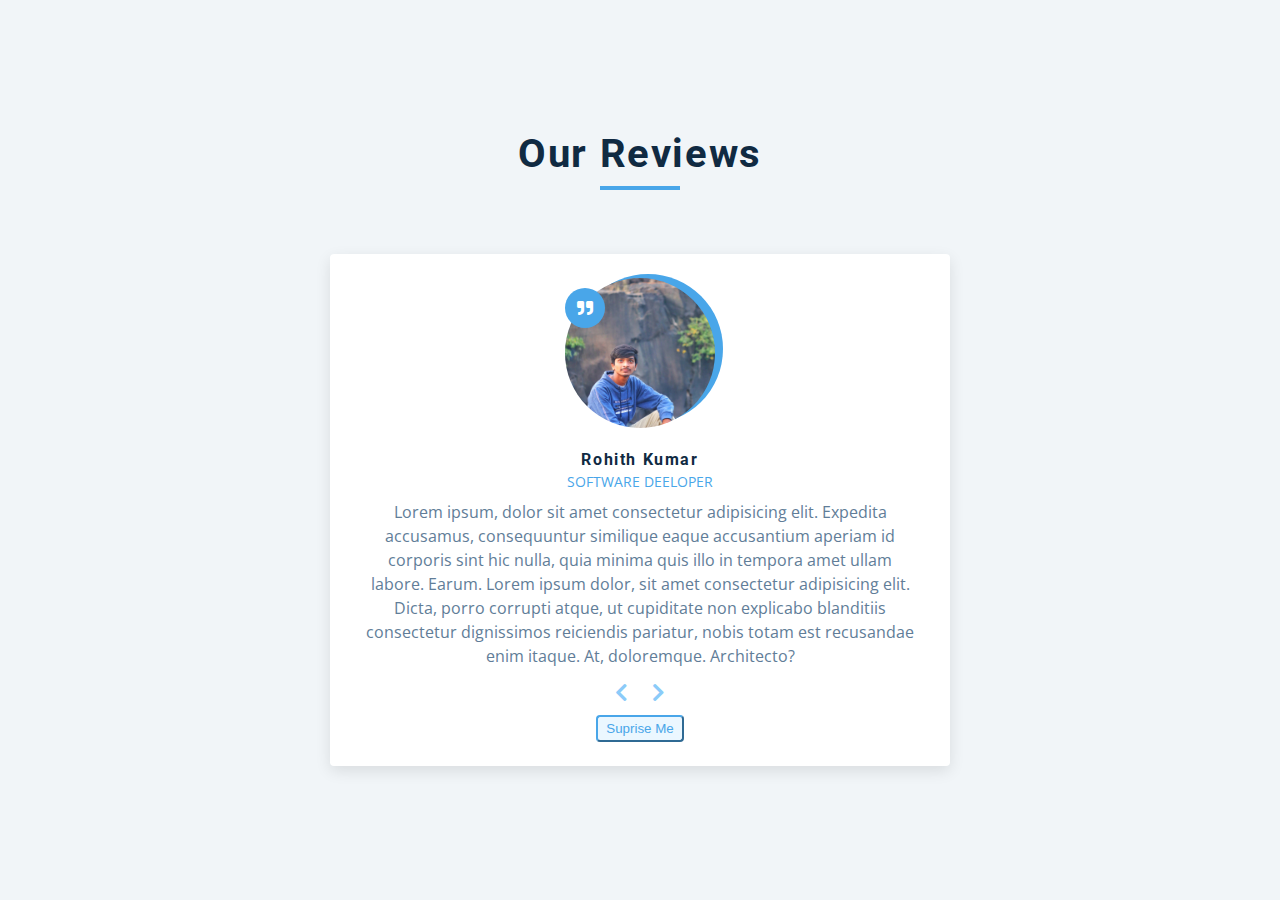
==== Reviews/index.html @ a942f6ec "started another project to learn" ====
<!DOCTYPE html>
<html lang="en">
  <head>
    <meta charset="UTF-8" />
    <meta name="viewport" content="width=device-width, initial-scale=1.0" />
    <title>Starter</title>
    <!-- font-awesome -->
    <link
      rel="stylesheet"
      href="https://cdnjs.cloudflare.com/ajax/libs/font-awesome/5.14.0/css/all.min.css"
    />

    <!-- styles -->
    <link rel="stylesheet" href="styles.css" />
  </head>
  <body>
    <main>
      <section class="container">
        <div class="title">
          <h2>Our Reviews</h2>
          <div class="underline"></div>
        </div>
        <article class="review">
          <div class="img-container">
            <img src="./IMG_20211109_224620_012.jpg" id="person-img" alt="" />
          </div>

          <h4 id="author">rohith kumar</h4>
          <p id="job">software deeloper</p>
          <p id="info">
            Lorem ipsum, dolor sit amet consectetur adipisicing elit. Expedita
            accusamus, consequuntur similique eaque accusantium aperiam id
            corporis sint hic nulla, quia minima quis illo in tempora amet ullam
            labore. Earum. Lorem ipsum dolor, sit amet consectetur adipisicing
            elit. Dicta, porro corrupti atque, ut cupiditate non explicabo
            blanditiis consectetur dignissimos reiciendis pariatur, nobis totam
            est recusandae enim itaque. At, doloremque. Architecto?
          </p>

          <div class="button-container">
            <button class="prev-btn">
                <i class="fas fa-chevron-left"></i>
            </button>
            <button class="prev-btn">
                <i class="fas fa-chevron-right"></i>
            </button>
          </div>
          <button class="random-btn">suprise me</button>
        </article>
      </section>
    </main>
    <!-- javascript -->
    <script src="app.js"></script>
  </body>
</html>
---- Reviews/styles.css ----
/*
=============== 
Fonts
===============
*/
@import url("https://fonts.googleapis.com/css?family=Open+Sans|Roboto:400,700&display=swap");

/*
=============== 
Variables
===============
*/

:root {
  /* dark shades of primary color*/
  --clr-primary-1: hsl(205, 86%, 17%);
  --clr-primary-2: hsl(205, 77%, 27%);
  --clr-primary-3: hsl(205, 72%, 37%);
  --clr-primary-4: hsl(205, 63%, 48%);
  /* primary/main color */
  --clr-primary-5: hsl(205, 78%, 60%);
  /* lighter shades of primary color */
  --clr-primary-6: hsl(205, 89%, 70%);
  --clr-primary-7: hsl(205, 90%, 76%);
  --clr-primary-8: hsl(205, 86%, 81%);
  --clr-primary-9: hsl(205, 90%, 88%);
  --clr-primary-10: hsl(205, 100%, 96%);
  /* darkest grey - used for headings */
  --clr-grey-1: hsl(209, 61%, 16%);
  --clr-grey-2: hsl(211, 39%, 23%);
  --clr-grey-3: hsl(209, 34%, 30%);
  --clr-grey-4: hsl(209, 28%, 39%);
  /* grey used for paragraphs */
  --clr-grey-5: hsl(210, 22%, 49%);
  --clr-grey-6: hsl(209, 23%, 60%);
  --clr-grey-7: hsl(211, 27%, 70%);
  --clr-grey-8: hsl(210, 31%, 80%);
  --clr-grey-9: hsl(212, 33%, 89%);
  --clr-grey-10: hsl(210, 36%, 96%);
  --clr-white: #fff;
  --clr-red-dark: hsl(360, 67%, 44%);
  --clr-red-light: hsl(360, 71%, 66%);
  --clr-green-dark: hsl(125, 67%, 44%);
  --clr-green-light: hsl(125, 71%, 66%);
  --clr-black: #222;
  --ff-primary: "Roboto", sans-serif;
  --ff-secondary: "Open Sans", sans-serif;
  --transition: all 0.3s linear;
  --spacing: 0.1rem;
  --radius: 0.25rem;
  --light-shadow: 0 5px 15px rgba(0, 0, 0, 0.1);
  --dark-shadow: 0 5px 15px rgba(0, 0, 0, 0.2);
  --max-width: 1170px;
  --fixed-width: 620px;
}
/*
=============== 
Global Styles
===============
*/

*,
::after,
::before {
  margin: 0;
  padding: 0;
  box-sizing: border-box;
}
body {
  font-family: var(--ff-secondary);
  background: var(--clr-grey-10);
  color: var(--clr-grey-1);
  line-height: 1.5;
  font-size: 0.875rem;
}
ul {
  list-style-type: none;
}
a {
  text-decoration: none;
}
h1,
h2,
h3,
h4 {
  letter-spacing: var(--spacing);
  text-transform: capitalize;
  line-height: 1.25;
  margin-bottom: 0.75rem;
  font-family: var(--ff-primary);
}
h1 {
  font-size: 3rem;
}
h2 {
  font-size: 2rem;
}
h3 {
  font-size: 1.25rem;
}
h4 {
  font-size: 0.875rem;
}
p {
  margin-bottom: 1.25rem;
  color: var(--clr-grey-5);
}
@media screen and (min-width: 800px) {
  h1 {
    font-size: 4rem;
  }
  h2 {
    font-size: 2.5rem;
  }
  h3 {
    font-size: 1.75rem;
  }
  h4 {
    font-size: 1rem;
  }
  body {
    font-size: 1rem;
  }
  h1,
  h2,
  h3,
  h4 {
    line-height: 1;
  }
}
/*  global classes */

/* section */
.section {
  padding: 5rem 0;
}

.section-center {
  width: 90vw;
  margin: 0 auto;
  max-width: 1170px;
}
@media screen and (min-width: 992px) {
  .section-center {
    width: 95vw;
  }
}
main {
  min-height: 100vh;
  display: grid;
  place-items: center;
}

/*
=============== 
Reviews
===============
*/
main {
  min-height: 100vh;
  display: grid;
  place-items: center;
}
.title {
  text-align: center;
  margin-bottom: 4rem;
}
.underline {
  height: 0.25rem;
  width: 5rem;
  background: var(--clr-primary-5);
  margin-left: auto;
  margin-right: auto;
}
.container {
  width: 80vw;
  max-width: var(--fixed-width);
}
.review {
  background: var(--clr-white);
  padding: 1.5rem 2rem;
  border-radius: var(--radius);
  box-shadow: var(--light-shadow);
  transition: var(--transition);
  text-align: center;
}
.review:hover {
  box-shadow: var(--dark-shadow);
}
.img-container {
  position: relative;
  width: 150px;
  height: 150px;
  border-radius: 50%;
  margin: 0 auto;
  margin-bottom: 1.5rem;
}
#person-img {
  width: 100%;
  display: block;
  height: 100%;
  object-fit: cover;
  border-radius: 50%;
  position: relative;
}
.img-container::after {
  font-family: "Font Awesome 5 Free";
  font-weight: 900;
  content: "\f10e";
  position: absolute;
  top: 0;
  left: 0;
  width: 2.5rem;
  height: 2.5rem;
  display: grid;
  place-items: center;
  border-radius: 50%;
  transform: translateY(25%);
  background: var(--clr-primary-5);
  color: var(--clr-white);
}
.img-container::before {
  content: "";
  width: 100%;
  height: 100%;
  background: var(--clr-primary-5);
  position: absolute;
  top: -0.25rem;
  right: -0.5rem;
  border-radius: 50%;
}
#author {
  margin-bottom: 0.25rem;
}
#job {
  margin-bottom: 0.5rem;
  text-transform: uppercase;
  color: var(--clr-primary-5);
  font-size: 0.85rem;
}
#info {
  margin-bottom: 0.75rem;
}
.prev-btn,
.next-btn {
  color: var(--clr-primary-7);
  font-size: 1.25rem;
  background: transparent;
  border-color: transparent;
  margin: 0 0.5rem;
  transition: var(--transition);
  cursor: pointer;
}
.prev-btn:hover,
.next-btn:hover {
  color: var(--clr-primary-5);
}
.random-btn {
  margin-top: 0.5rem;
  background: var(--clr-primary-10);
  color: var(--clr-primary-5);
  padding: 0.25rem 0.5rem;
  text-transform: capitalize;
  border-radius: var(--radius);
  transition: var(--transition);
  border-color: var(--clr-primary-5);
  cursor: pointer;
}
.random-btn:hover {
  background: var(--clr-primary-5);
  color: var(--clr-primary-1);
}
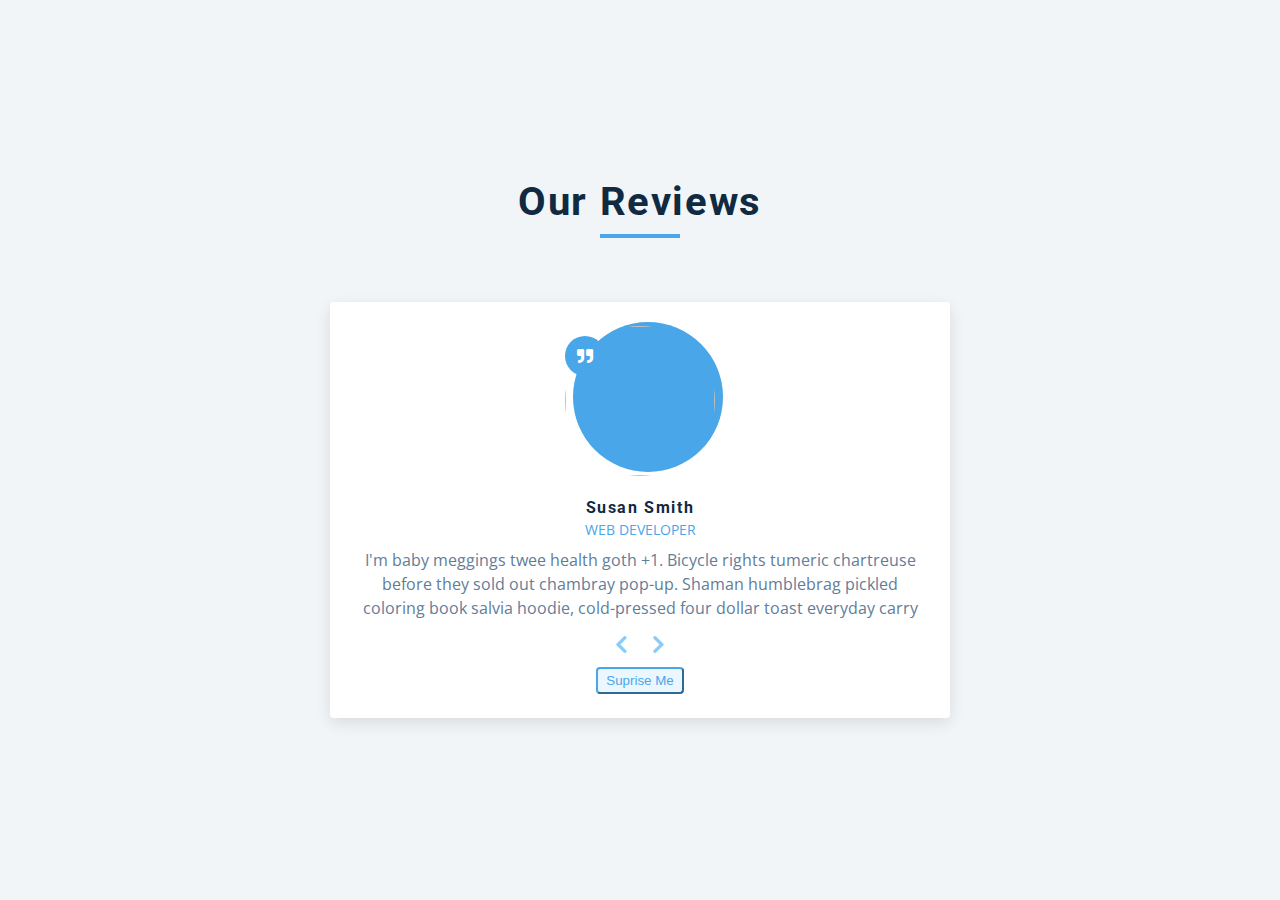
==== commit a5e82a6c: "completed reviews projects where we learned anbout eventListners" ====
--- a/Reviews/index.html
+++ b/Reviews/index.html
@@ -41,7 +41,7 @@
             <button class="prev-btn">
                 <i class="fas fa-chevron-left"></i>
             </button>
-            <button class="prev-btn">
+            <button class="next-btn">
                 <i class="fas fa-chevron-right"></i>
             </button>
           </div>
